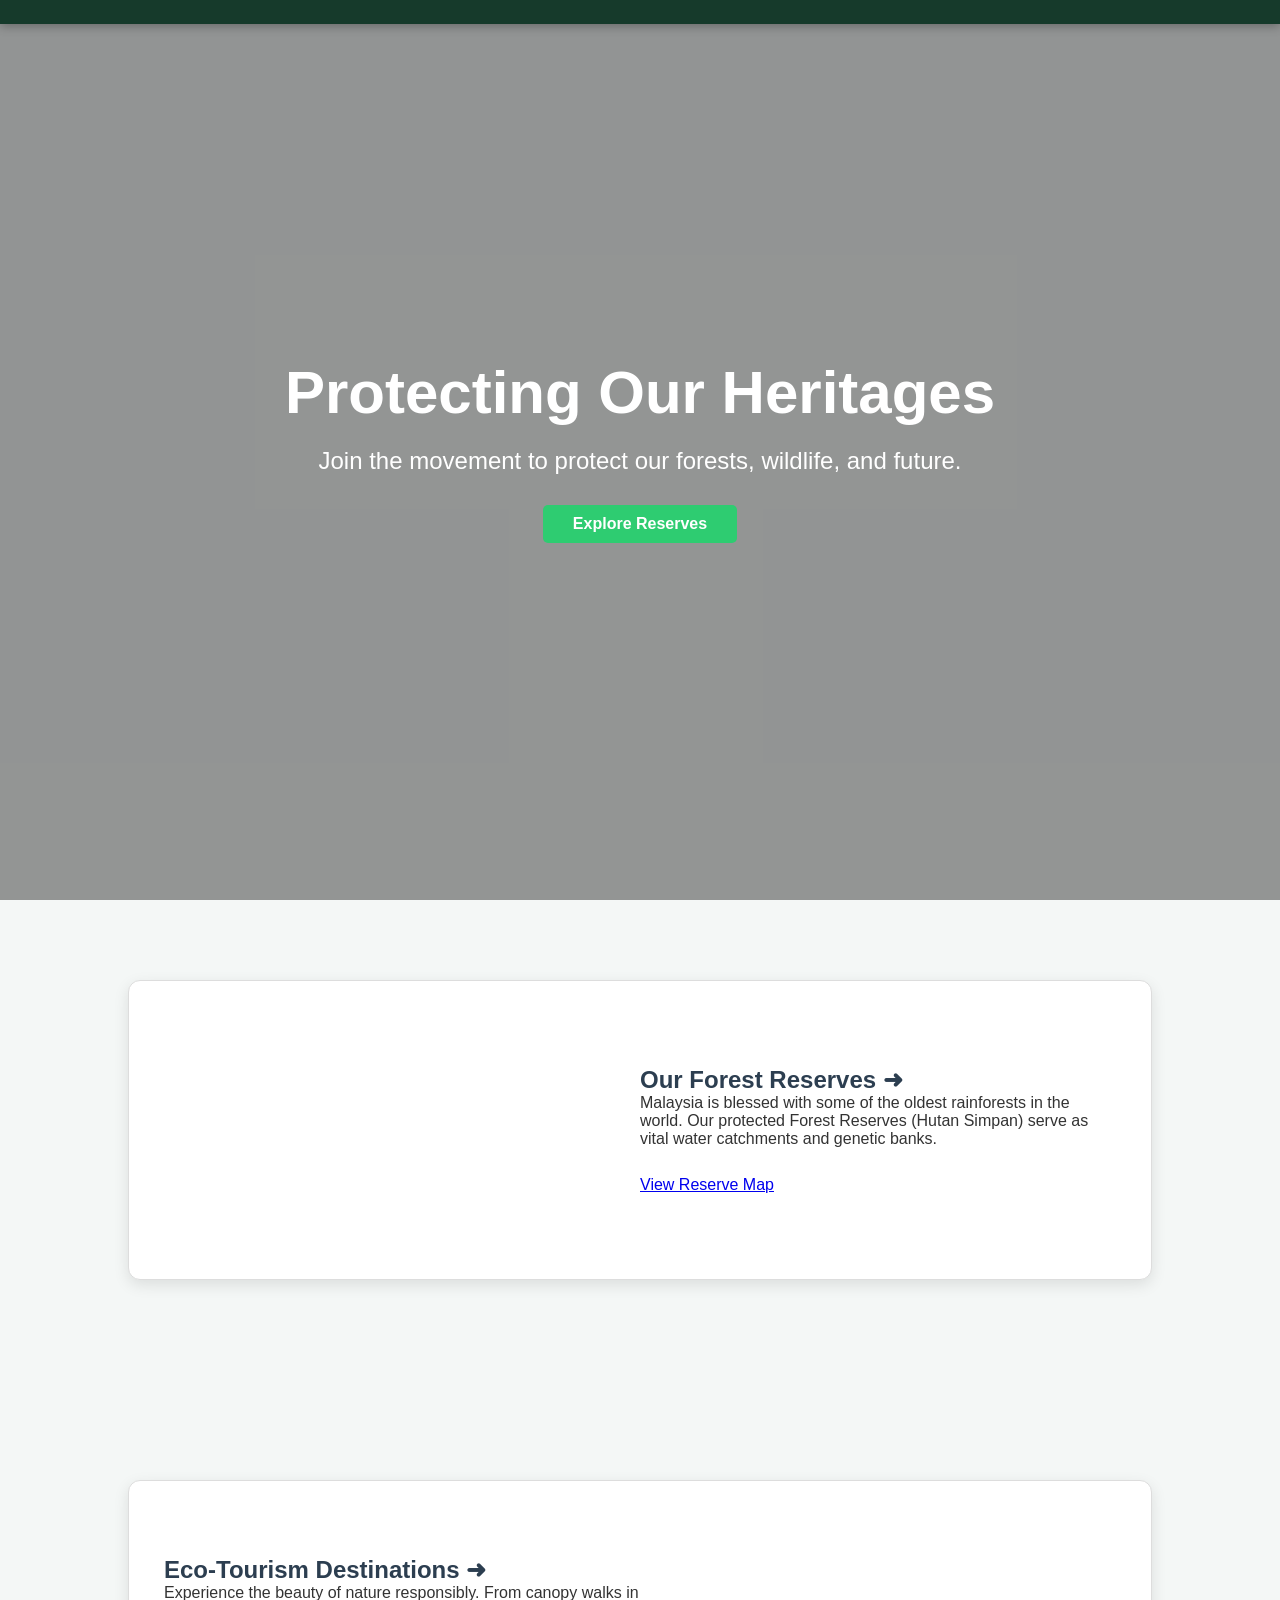
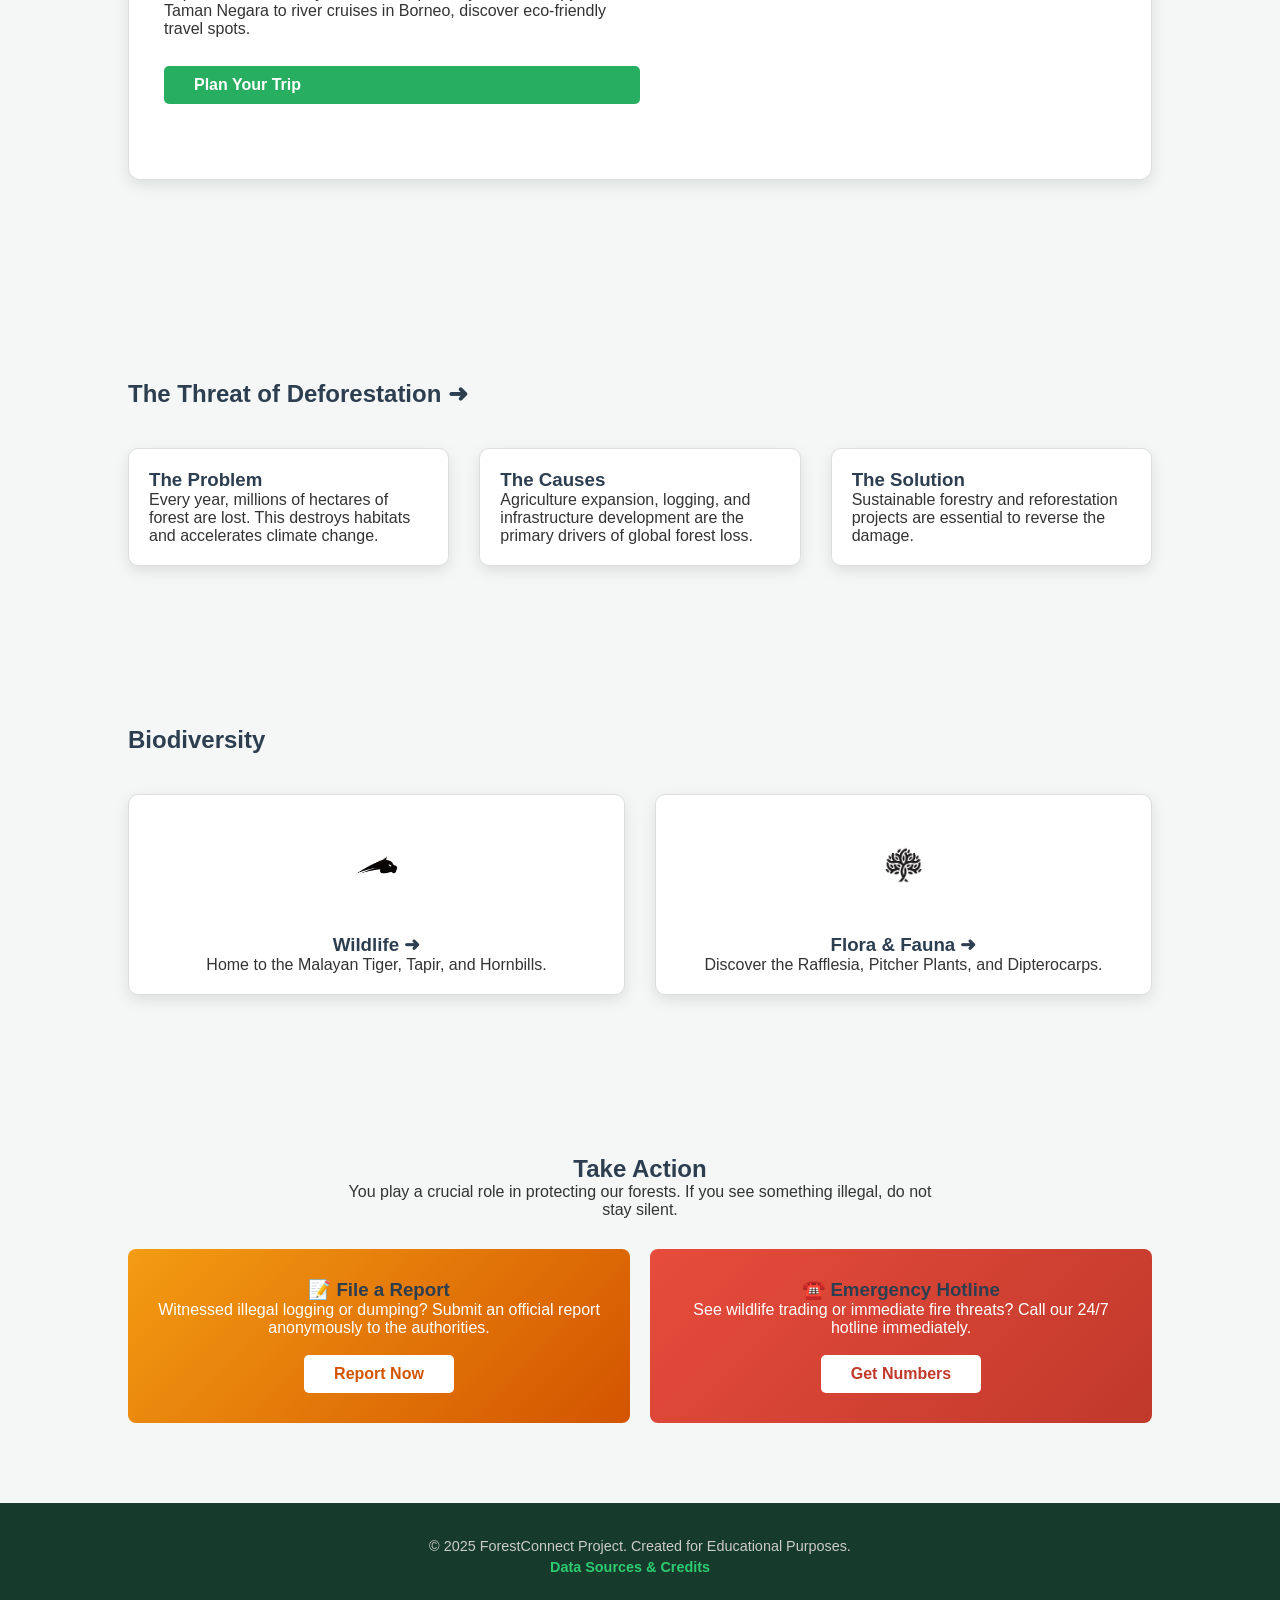
==== index.html @ 32ee4083 "Initial upload" ====
<!DOCTYPE html>
<html lang="en">
<head>
    <meta charset="UTF-8">
    <meta name="viewport" content="width=device-width, initial-scale=1.0">
    <title>ForestConnect - Home</title>
    <link rel="stylesheet" href="style.css">

    <style>
     
        .action-grid {
            display: grid; grid-template-columns: 1fr 1fr; gap: 20px; margin-top: 30px;
        }
        .action-card {
            padding: 30px; border-radius: 8px; text-align: center; color: white; transition: transform 0.3s ease;
        }
        .action-card:hover { transform: scale(1.02); }
        .bg-orange { background: linear-gradient(135deg, #f39c12, #d35400); }
        .bg-red { background: linear-gradient(135deg, #e74c3c, #c0392b); }
    </style>
</head>
<body>

    <nav class="navbar">
    <div class="logo">
        <img src="logo.png" alt="ForestConnect Logo">
    </div>
    
    <div class="menu-icon" id="menu-icon">☰</div>

    <ul class="nav-links" id="nav-links">
       <li><a href="index.html">Home</a></li>
        <li><a href="forest-reserve.html">Forest Reserve</a></li>
         <li><a href="heritage.html" >Heritage</a></li>
        <li><a href="tourism.html">Tourism</a></li>
        <li><a href="deforestation.html">Deforestation</a></li>
        <li><a href="animals.html">Fauna </a></li>
        <li><a href="flora.html">Flora</a></li>
        <li><a href="reports2.html" style="color: #e67e22; font-weight: bold;">Report</a></li>
        <li><a href="hotline.html" style="color: #e74c3c; font-weight: bold;">Hotline</a></li>
         <li><a href="forest-ai.html" style="color: #0077b6; font-weight: bold;">Forest AI</a></li>
        <li><button id="theme-toggle" class="theme-btn">🌙 Dark</button></li>
    </ul>
</nav>

    <section class="hero">
        <video autoplay muted loop playsinline class="back-video">
            <source src="forest.mp4" type="video/mp4">
        </video>
        <div class="overlay"></div>
        <div class="hero-content">
            <h1>Protecting Our Heritages</h1>
            <p>Join the movement to protect our forests, wildlife, and future.</p>
            <a href="forest-reserve.html" class="btn">Explore Reserves</a>
        </div>
    </section>

    <section class="container">
        <div class="split-layout">
            <div class="image-box">
                <video autoplay muted loop playsinline class="card-video">
                    <source src="forestreserve.mp4" type="video/mp4">
                </video>
            </div>
            <div class="text-box">
                <h2>
                    <a href="forest-reserve.html" class="interactive-link">
                        Our Forest Reserves ➜
                    </a>
                </h2>
                <p>Malaysia is blessed with some of the oldest rainforests in the world. Our protected Forest Reserves (Hutan Simpan) serve as vital water catchments and genetic banks.</p>
                <br>
                <a href="forest-reserve.html" class="btn-secondary" style="display:inline-block; margin-top:10px;">View Reserve Map</a>
            </div>
        </div>
    </section>

    <section class="bg-dark">
        <div class="container">
            <div class="split-layout">
                <div class="text-box">
                    <h2>
                        <a href="tourism.html" class="interactive-link">
                            Eco-Tourism Destinations ➜
                        </a>
                    </h2>
                    <p>Experience the beauty of nature responsibly. From canopy walks in Taman Negara to river cruises in Borneo, discover eco-friendly travel spots.</p>
                    <br>
                    <a href="tourism.html" class="btn" style="background: #27ae60; margin-top:10px;">Plan Your Trip</a>
                </div>
                <div class="image-box">
                    <video autoplay muted loop playsinline class="card-video">
                        <source src="waterfall.mp4" type="video/mp4">
                    </video>
                </div>
            </div>
        </div>
    </section>

    <section class="container">
        <h2>
            <a href="deforestation.html" class="interactive-link">
                The Threat of Deforestation ➜
            </a>
        </h2>
        <div class="content-grid">
            <div class="card">
                <h3>The Problem</h3>
                <p>Every year, millions of hectares of forest are lost. This destroys habitats and accelerates climate change.</p>
            </div>
            <div class="card">
                <h3>The Causes</h3>
                <p>Agriculture expansion, logging, and infrastructure development are the primary drivers of global forest loss.</p>
            </div>
            <div class="card">
                <h3>The Solution</h3>
                <p>Sustainable forestry and reforestation projects are essential to reverse the damage.</p>
            </div>
        </div>
    </section>

    <section class="bg-dark">
        <div class="container">
            <h2>Biodiversity</h2>
            <div class="content-grid">
                <div class="card" style="text-align: center;">
                    <img src="tigericon.jpg" alt="Tiger Icon" style="border-radius: 50%; margin-bottom: 15px; width: 100px; height: 100px; object-fit: cover;">
                    <h3><a href="animals.html" class="interactive-link">Wildlife ➜</a></h3>
                    <p>Home to the Malayan Tiger, Tapir, and Hornbills.</p>
                </div>

                <div class="card" style="text-align: center;">
                    <img src="treeicon.jpg" alt="Tree Icon" style="border-radius: 50%; margin-bottom: 15px; width: 100px; height: 100px; object-fit: cover;">
                    <h3><a href="flora.html" class="interactive-link">Flora & Fauna ➜</a></h3>
                    <p>Discover the Rafflesia, Pitcher Plants, and Dipterocarps.</p>
                </div>
            </div>
        </div>
    </section>

    <section class="container">
        <h2 style="text-align: center;">Take Action</h2>
        <p style="text-align: center; max-width: 600px; margin: 0 auto;">You play a crucial role in protecting our forests. If you see something illegal, do not stay silent.</p>
        
        <div class="action-grid">
            <div class="action-card bg-orange">
                <h3>📝 File a Report</h3>
                <p>Witnessed illegal logging or dumping? Submit an official report anonymously to the authorities.</p>
                <br>
                <a href="reports2.html" class="btn" style="background: white; color: #d35400;">Report Now</a>
            </div>

            <div class="action-card bg-red">
                <h3>☎️ Emergency Hotline</h3>
                <p>See wildlife trading or immediate fire threats? Call our 24/7 hotline immediately.</p>
                <br>
                <a href="hotline.html" class="btn" style="background: white; color: #c0392b;">Get Numbers</a>
            </div>
        </div>
    </section>

      <footer>
        <div class="footer-content">
            <p>&copy; 2025 ForestConnect Project. Created for Educational Purposes.</p>
            
            <p>
                <a href="sources.html" class="footer-link">Data Sources & Credits</a>
                <span class="separator"></span>
                
            </p>
        </div>
    </footer>

    <script src="script.js"></script>

</body>
</html>
---- style.css ----
/* =========================================
   1. CSS VARIABLES (DEFAULT: LIGHT MODE)
   ========================================= */
@font-face {
    font-family: 'Montserrat'; 
    src: url('fonts/Montserrat-VariableFont_wght.ttf') format('truetype');
    font-weight: 100 900; 
    font-style: normal;
}

:root {
    /* --- LIGHT MODE COLORS --- */
    --bg-color: #f4f7f6;       
    --text-color: #333333;     
    --card-bg: #ffffff;        
    --heading-color: #2c3e50;  
    --border-color: #dddddd;   
    
    --nav-bg: #163A2b; /* Deep Forest Green */        
    --primary-color: #2ecc71;  
    --shadow: 0 5px 15px rgba(0,0,0,0.1);
}

/* =========================================
   2. DARK MODE OVERRIDES
   ========================================= */
body.dark-mode {
    --bg-color: #121212 !important;
    --text-color: #b0b0b0 !important;
    --card-bg: #1e1e1e !important;
    --heading-color: #ffffff !important;
    --border-color: #333333 !important;
    --shadow: 0 5px 15px rgba(0,0,0,0.5) !important;
    --nav-bg: #163A2b !important; 
    background-color: #121212 !important;
    color: #b0b0b0 !important;
}

body.dark-mode .navbar { border-bottom: 1px solid #225c45; }
body.dark-mode h1, body.dark-mode h2, body.dark-mode h3 { color: #ffffff !important; }
body.dark-mode .card, body.dark-mode .dashboard-wrapper, body.dark-mode .split-layout { background-color: #1e1e1e !important; border-color: #333333 !important; }

/* Tactical Dark Mode Map Filter */
body.dark-mode .leaflet-tile-pane {
    filter: invert(100%) hue-rotate(180deg) brightness(95%) contrast(90%);
}

/* =========================================
   3. GLOBAL STYLES
   ========================================= */
* {
    margin: 0;
    padding: 0;
    box-sizing: border-box;
    font-family: 'Segoe UI', Tahoma, Geneva, Verdana, sans-serif;
    transition: background-color 0.3s, color 0.3s, border-color 0.3s;
}

body {
    background-color: var(--bg-color);
    color: var(--text-color);
    overflow-x: hidden;
}

h1, h2, h3, h4 { color: var(--heading-color); }

/* =========================================
   4. NAVIGATION BAR
   ========================================= */
.navbar {
    position: fixed;
    top: 0;
    width: 100%;
    padding: 20px 50px;
    display: flex;
    justify-content: space-between;
    align-items: center;
    background: var(--nav-bg);
    z-index: 1000;
    box-shadow: 0 2px 10px rgba(0,0,0,0.3);
    transition: top 0.4s ease-in-out, background-color 0.3s;
}

.navbar h1 { margin: 0; font-size: 32px; color: white; }
.logo img { height: 80px; }

.nav-links { list-style: none; display: flex; align-items: center; gap: 20px; }
.nav-links a { text-decoration: none; color: #fff; font-weight: bold; transition: 0.3s; }
.nav-links a:hover, .nav-links a.active { color: var(--primary-color); }

.theme-btn {
    background: transparent; border: 1px solid #fff; color: #fff; 
    padding: 6px 12px; border-radius: 20px; cursor: pointer;
    font-size: 14px; transition: 0.3s; font-weight: bold;
}
.theme-btn:hover { background: #fff; color: #111; }

.menu-icon { display: none; font-size: 2rem; cursor: pointer; color: #fff; }

/* =========================================
   5. DASHBOARD & SIDEBAR LAYOUT
   ========================================= */
.dashboard-wrapper { 
    display: flex; 
    width: 85%; 
    max-width: 1400px; 
    height: 75vh; 
    margin: 40px auto 60px auto; 
    border-radius: 16px; 
    overflow: hidden; 
    box-shadow: var(--shadow); 
    background: var(--card-bg);
    border: 1px solid var(--border-color);
}

#sidebar { 
    width: 350px; background: var(--card-bg); padding: 25px; 
    z-index: 10; overflow-y: auto; display: flex; flex-direction: column;
    border-right: 1px solid var(--border-color);
}

#sidebar h2 { color: #2e7d32; margin-top: 0; border-bottom: 2px solid var(--border-color); padding-bottom: 10px; font-size: 22px; }
#sidebar label { font-weight: bold; font-size: 13px; margin-top: 15px; display: block; color: var(--text-color); }
#sidebar select, #sidebar textarea, #sidebar input[type="file"] { 
    width: 100%; padding: 10px; margin-top: 5px; border: 1px solid var(--border-color); 
    border-radius: 6px; font-family: inherit; background: var(--bg-color); color: var(--text-color);
}

.coord-box { 
    background: var(--bg-color); padding: 10px; border-radius: 6px; 
    font-family: monospace; text-align: center; color: #2ecc71; 
    margin-bottom: 20px; border: 1px dashed #2ecc71; 
}

#sidebar button { 
    width: 100%; padding: 15px; margin-top: 25px; background: #1976D2; color: white; 
    border: none; border-radius: 6px; font-weight: bold; font-size: 16px; cursor: pointer; transition: 0.3s;
}
#sidebar button:hover { filter: brightness(0.9); }
#locate-btn { background: #27ae60 !important; margin-top: 5px !important; margin-bottom: 15px !important; padding: 10px !important; }

.layer-toggle { 
    display: flex; align-items: center; cursor: pointer; font-size: 14px; 
    font-weight: bold; color: var(--text-color); margin-top: 10px; padding: 10px; 
    background: var(--bg-color); border-radius: 8px; border: 1px solid var(--border-color); 
}
.layer-toggle input { width: 18px; height: 18px; margin-right: 10px; cursor: pointer; }

/* =========================================
   6. MAP & LEAFLET OVERRIDES
   ========================================= */
#map-container { flex-grow: 1; position: relative; }
#map { width: 100%; height: 100%; z-index: 1; }

.instructions { 
    position: absolute; top: 15px; right: 15px; background: var(--card-bg); 
    padding: 8px 15px; border-radius: 20px; box-shadow: var(--shadow); 
    z-index: 400; /* 🚨 LOWERED FROM 1000 so the mobile menu covers it safely */
    font-weight: bold; font-size: 13px; color: #2e7d32; pointer-events: none; 
}

/* Also ensure your Navbar is always the highest element on the page */
.navbar { z-index: 9999; }

.custom-svg-pin, .custom-photo-pin { background: transparent !important; border: none !important; box-shadow: none !important; }

.leaflet-popup-content-wrapper { background: var(--card-bg); color: var(--text-color); border-radius: 16px; padding: 0; overflow: hidden; box-shadow: var(--shadow); }
.leaflet-popup-content { margin: 0; width: 280px !important; font-family: inherit; }
.leaflet-popup-tip { background: var(--card-bg); }

.popup-custom-header { background: #1b5e20; color: white; padding: 12px; font-weight: bold; }
.popup-custom-header.critical { background: #e74c3c; }
.popup-custom-body { padding: 15px; }
.popup-custom-img { width: 100%; height: 160px; object-fit: cover; border-radius: 8px; margin-top: 10px; box-shadow: 0 4px 8px rgba(0,0,0,0.1); }
.leaflet-popup-close-button { color: white !important; top: 10px !important; right: 10px !important; font-weight: bold; }

/* =========================================
   7. MAIN WEBSITE / LANDING PAGE SECTIONS
   ========================================= */
.hero { width: 100%; height: 100vh; position: relative; display: flex; align-items: center; justify-content: center; overflow: hidden; }
.back-video { position: absolute; right: 0; bottom: 0; z-index: -1; min-width: 100%; min-height: 100%; object-fit: cover; }
.overlay { position: absolute; top: 0; left: 0; width: 100%; height: 100%; background: rgba(0, 0, 0, 0.4); z-index: 0; }
.hero-content { text-align: center; z-index: 1; color: #fff; padding: 0 20px; }
.hero-content h1 { color: #fff; font-size: 60px; margin-bottom: 20px; }
.hero-content p { color: #fff; font-size: 24px; margin-bottom: 30px; }

.btn { display: inline-block; padding: 10px 30px; background: #2ecc71; color: #fff; border-radius: 5px; text-decoration: none; font-weight: bold; }

.container { padding: 80px 10%; }
.split-layout { display: flex; align-items: stretch; background: var(--card-bg); border: 1px solid var(--border-color); border-radius: 12px; overflow: hidden; box-shadow: var(--shadow); margin-bottom: 40px; height: 300px; }
.text-box { flex: 1; padding: 35px; display: flex; flex-direction: column; justify-content: center; }
.image-box { flex: 1; position: relative; height: 100%; overflow: hidden; }

.card-video { position: absolute; top: 0; left: 0; width: 100%; height: 100%; object-fit: cover; transform: scale(1.6); transform-origin: center center; display: block; opacity: 1; }
body.dark-mode .card-video { opacity: 0.8; } 

.content-grid { display: grid; grid-template-columns: repeat(auto-fit, minmax(250px, 1fr)); gap: 30px; margin-top: 40px; }
.card { background: var(--card-bg); padding: 20px; border-radius: 10px; box-shadow: var(--shadow); border: 1px solid var(--border-color); }
.interactive-link { text-decoration: none; color: inherit; position: relative; display: inline-block; cursor: pointer; }
.interactive-link:hover { color: var(--primary-color); }

footer { text-align: center; padding: 20px; background: #111; color: #fff; }

/* =========================================
   8. MOBILE RESPONSIVENESS (NATIVE APP FEEL)
   ========================================= */
@media (max-width: 768px) {
    /* Prevent the main body from scrolling so the map acts like an app */
    body { overflow: hidden !important; }

    /* Navbar Shrink */
    .navbar { padding: 12px 20px; z-index: 9999; }
    .navbar h1 { font-size: 20px; }
    .logo img { height: 40px; }
    .menu-icon { display: block !important; z-index: 10000; }

    /* Mobile Menu Dropdown */
    .nav-links {
        display: none; flex-direction: column; position: absolute; top: 100%; left: 0; 
        width: 100%; padding: 20px 0; text-align: center; z-index: 9999;
        box-shadow: 0 5px 15px rgba(0,0,0,0.5); background-color: var(--card-bg);
    }
    .nav-links a { color: var(--text-color); font-size: 18px; }
    body.dark-mode .nav-links { background-color: var(--nav-bg); } 
    body.dark-mode .nav-links a { color: #fff; }
    .nav-links.active { display: flex; }
    .nav-links li { margin: 15px 0; }

    /* 🚨 HIDE HERO VIDEO ON MOBILE FOR MAX MAP SPACE 🚨 */
    .report-hero { display: none !important; }

    /* 🚨 TRUE FULLSCREEN DASHBOARD 🚨 */
    .dashboard-wrapper { 
        position: absolute;
        top: 60px; /* Sits exactly under navbar */
        left: 0;
        width: 100%; 
        height: calc(100vh - 60px); 
        margin: 0; 
        border-radius: 0; 
        border: none;
        flex-direction: column;
        box-shadow: none;
        background: transparent;
    }
    
    /* Map becomes the absolute background */
    #map-container { 
        position: absolute;
        top: 0; left: 0;
        height: 100%; 
        width: 100%; 
        z-index: 1;
        border: none;
    }

    /* Floating Centered Pill Instructions */
    .instructions {
        top: 20px;
        left: 50%;
        transform: translateX(-50%);
        right: auto;
        border-radius: 30px;
        padding: 10px 20px;
        font-size: 14px;
        box-shadow: 0 4px 15px rgba(0,0,0,0.2);
        z-index: 10;
        white-space: nowrap; /* Prevents text wrapping */
    }
    
    /* 🚨 THE BOTTOM SHEET DESIGN 🚨 */
    #sidebar { 
        position: absolute;
        bottom: 0; left: 0;
        width: 100%; 
        height: 45vh; /* Takes up bottom 45% of the screen */
        border-right: none; 
        padding: 20px 20px 40px 20px; 
        background: var(--card-bg);
        z-index: 100;
        border-radius: 24px 24px 0 0; /* iOS style rounded top corners */
        box-shadow: 0 -5px 20px rgba(0,0,0,0.2); /* Shadow pointing upwards */
        border-top: 1px solid var(--border-color);
    }

    /* The tiny drag-handle line at the top of the sheet */
    #sidebar::before {
        content: '';
        display: block;
        width: 40px;
        height: 5px;
        background: #ccc;
        border-radius: 5px;
        margin: 0 auto 20px auto;
    }

    /* Tweak text sizes inside the bottom sheet */
    #sidebar h2 { font-size: 18px; text-align: center; border: none; margin-bottom: 5px; padding: 0; }
    #sidebar > p { text-align: center; margin-bottom: 15px; }

    /* Hide non-essential layout classes on mobile to save memory */
    .split-layout, .container, .hero { display: none; }
}
/* =========================================
   9. FOOTER
   ========================================= */
footer {
    background-color: var(--nav-bg); /* Uses your Deep Forest Green! */
    color: #ecf0f1;
    text-align: center; 
    padding: 30px 20px; 
    margin-top: auto;
    width: 100%;
    z-index: 10;
    position: relative;
}
footer p { margin: 5px 0; font-size: 0.9rem; color: #ccc; }
.footer-link { color: var(--primary-color); text-decoration: none; font-weight: bold; transition: 0.3s; }
.footer-link:hover { color: #fff; }
.separator { margin: 0 10px; color: #7f8c8d; }

/* Dark mode compatibility */
body.dark-mode footer { border-top: 1px solid #333; }
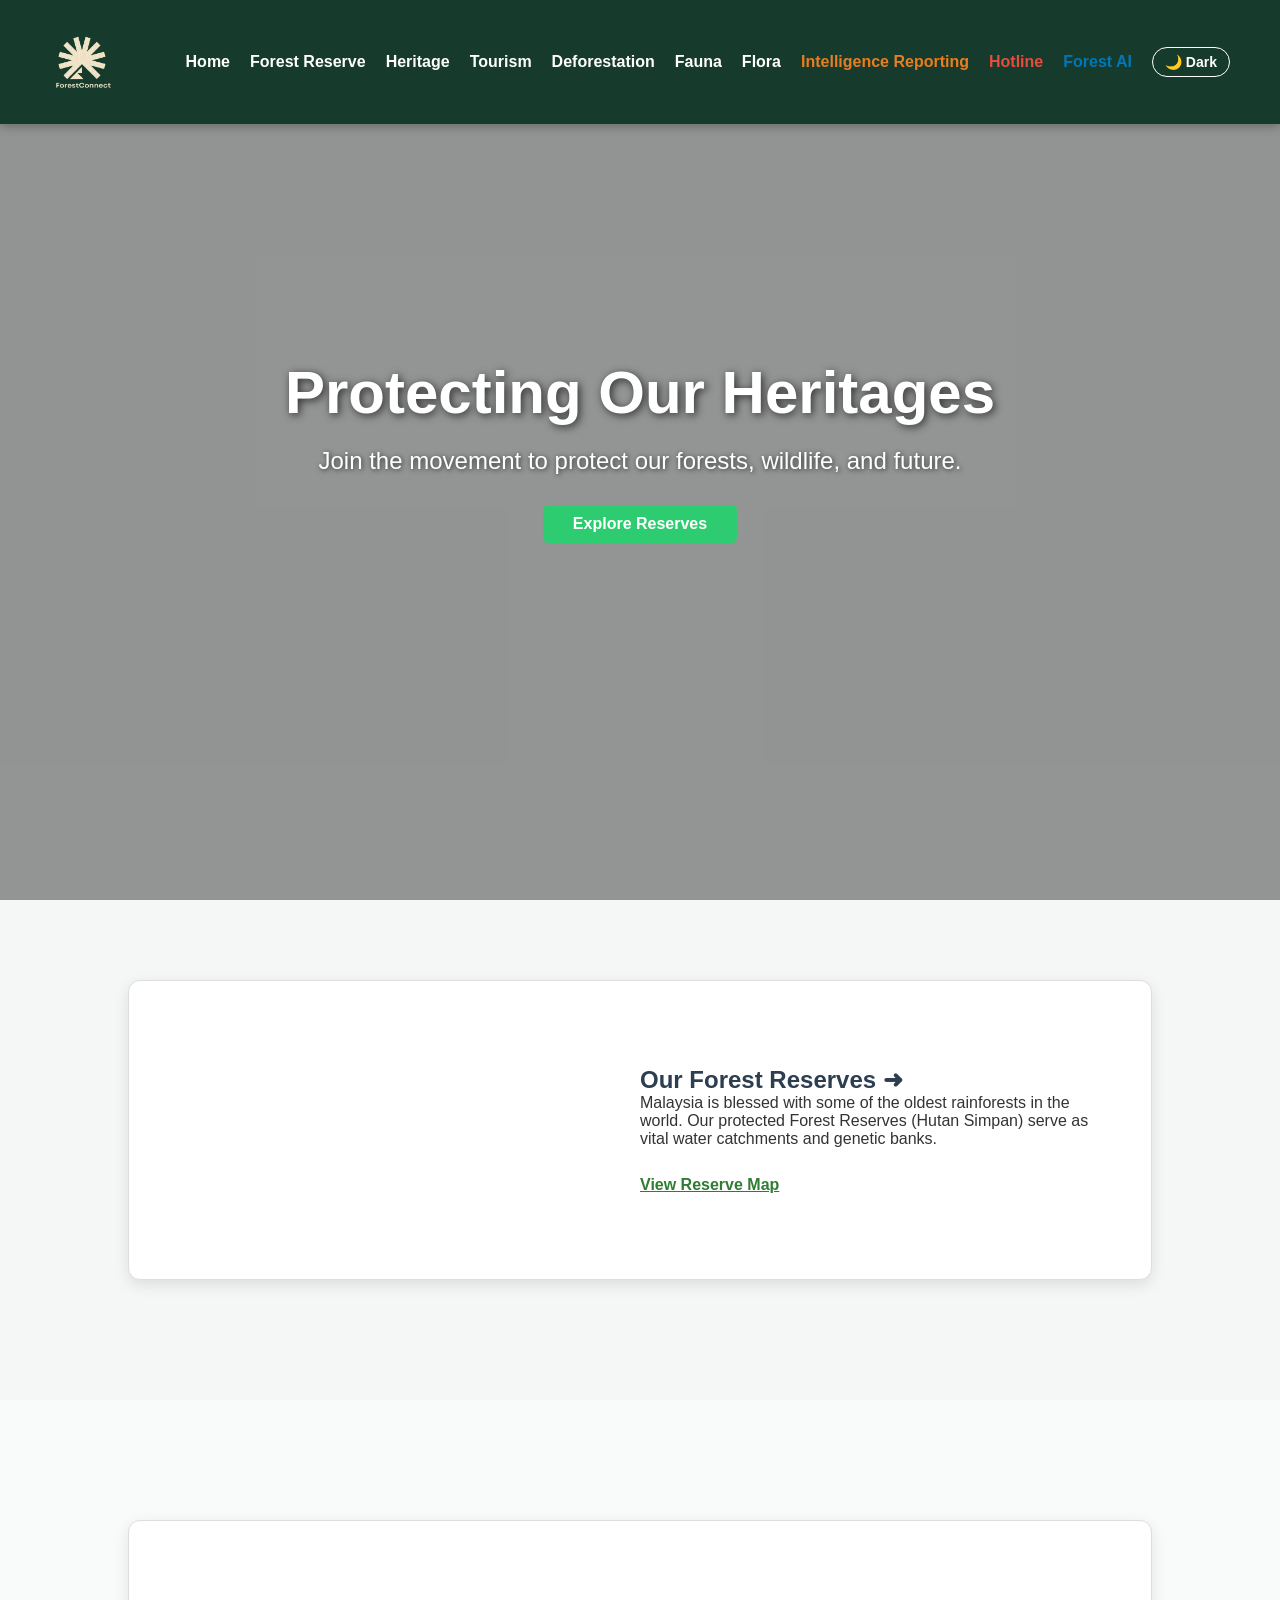
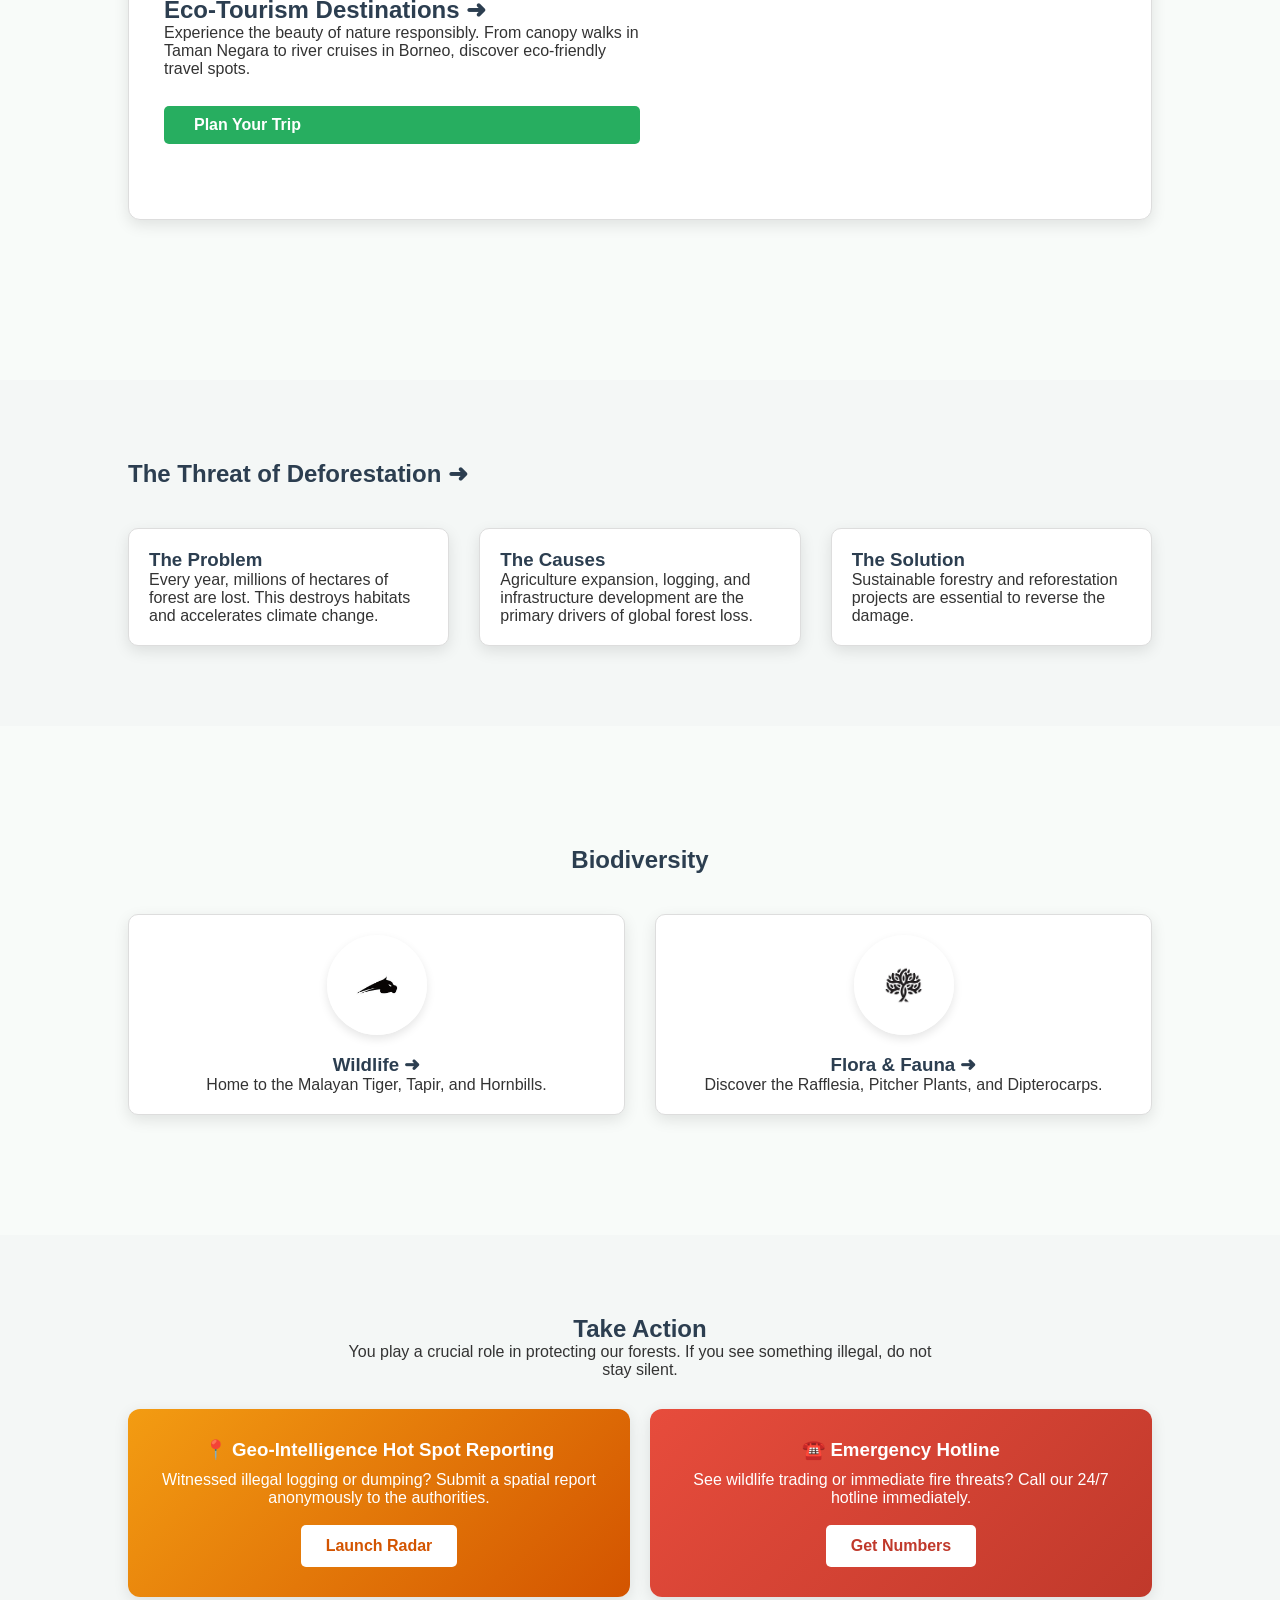
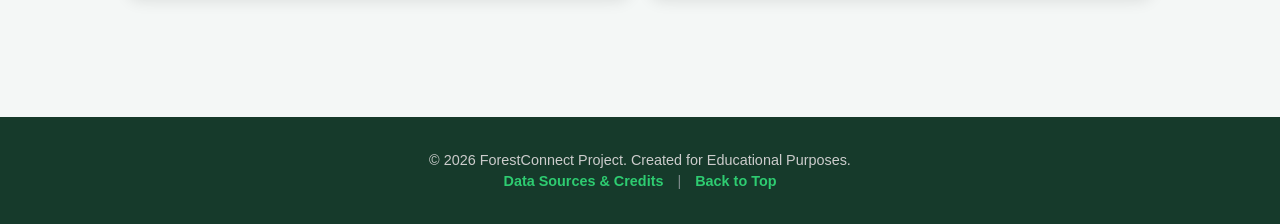
==== commit 60ed7289: "Final UI/UX polish and mobile responsiveness for competition" ====
--- a/index.html
+++ b/index.html
@@ -7,41 +7,56 @@
     <link rel="stylesheet" href="style.css">
 
     <style>
-     
+        /* Action Grid specific styles */
         .action-grid {
-            display: grid; grid-template-columns: 1fr 1fr; gap: 20px; margin-top: 30px;
+            display: grid; 
+            grid-template-columns: 1fr 1fr; 
+            gap: 20px; 
+            margin-top: 30px;
         }
         .action-card {
-            padding: 30px; border-radius: 8px; text-align: center; color: white; transition: transform 0.3s ease;
-        }
-        .action-card:hover { transform: scale(1.02); }
+            padding: 30px; 
+            border-radius: 12px; 
+            text-align: center; 
+            color: white; 
+            transition: transform 0.3s ease, box-shadow 0.3s ease;
+            box-shadow: 0 4px 15px rgba(0,0,0,0.1);
+        }
+        .action-card:hover { 
+            transform: translateY(-5px); /* Professional upward lift on hover */
+            box-shadow: 0 8px 25px rgba(0,0,0,0.2);
+        }
         .bg-orange { background: linear-gradient(135deg, #f39c12, #d35400); }
         .bg-red { background: linear-gradient(135deg, #e74c3c, #c0392b); }
+        
+        /* Ensures dark sections have a subtle background difference if not in main CSS */
+        .bg-dark { background-color: #f8fbf9; padding: 40px 0; }
+        body.dark-mode .bg-dark { background-color: #1a1a1a; }
     </style>
 </head>
 <body>
 
     <nav class="navbar">
-    <div class="logo">
-        <img src="logo.png" alt="ForestConnect Logo">
-    </div>
-    
-    <div class="menu-icon" id="menu-icon">☰</div>
-
-    <ul class="nav-links" id="nav-links">
-       <li><a href="index.html">Home</a></li>
-        <li><a href="forest-reserve.html">Forest Reserve</a></li>
-         <li><a href="heritage.html" >Heritage</a></li>
-        <li><a href="tourism.html">Tourism</a></li>
-        <li><a href="deforestation.html">Deforestation</a></li>
-        <li><a href="animals.html">Fauna </a></li>
-        <li><a href="flora.html">Flora</a></li>
-        <li><a href="reports2.html" style="color: #e67e22; font-weight: bold;">Report</a></li>
-        <li><a href="hotline.html" style="color: #e74c3c; font-weight: bold;">Hotline</a></li>
-         <li><a href="forest-ai.html" style="color: #0077b6; font-weight: bold;">Forest AI</a></li>
-        <li><button id="theme-toggle" class="theme-btn">🌙 Dark</button></li>
-    </ul>
-</nav>
+        <div class="logo">
+            <img src="logo.png" alt="ForestConnect Logo">
+        </div>
+        
+        <div class="menu-icon" id="menu-icon">☰</div>
+
+        <ul class="nav-links" id="nav-links">
+            <li><a href="index.html">Home</a></li>
+            <li><a href="forest-reserve.html">Forest Reserve</a></li>
+            <li><a href="heritage.html">Heritage</a></li>
+            <li><a href="tourism.html">Tourism</a></li>
+            <li><a href="deforestation.html">Deforestation</a></li>
+            <li><a href="animals.html">Fauna</a></li>
+            <li><a href="flora.html">Flora</a></li>
+            <li><a href="reports2.html" style="color: #e67e22; font-weight: bold;">Intelligence Reporting</a></li>
+            <li><a href="hotline.html" style="color: #e74c3c; font-weight: bold;">Hotline</a></li>
+            <li><a href="forest-ai.html" style="color: #0077b6; font-weight: bold;">Forest AI</a></li>
+            <li><button id="theme-toggle" class="theme-btn">🌙 Dark</button></li>
+        </ul>
+    </nav>
 
     <section class="hero">
         <video autoplay muted loop playsinline class="back-video">
@@ -49,8 +64,8 @@
         </video>
         <div class="overlay"></div>
         <div class="hero-content">
-            <h1>Protecting Our Heritages</h1>
-            <p>Join the movement to protect our forests, wildlife, and future.</p>
+            <h1 style="text-shadow: 2px 2px 8px rgba(0,0,0,0.7);">Protecting Our Heritages</h1>
+            <p style="text-shadow: 1px 1px 5px rgba(0,0,0,0.7);">Join the movement to protect our forests, wildlife, and future.</p>
             <a href="forest-reserve.html" class="btn">Explore Reserves</a>
         </div>
     </section>
@@ -70,7 +85,7 @@
                 </h2>
                 <p>Malaysia is blessed with some of the oldest rainforests in the world. Our protected Forest Reserves (Hutan Simpan) serve as vital water catchments and genetic banks.</p>
                 <br>
-                <a href="forest-reserve.html" class="btn-secondary" style="display:inline-block; margin-top:10px;">View Reserve Map</a>
+                <a href="forest-reserve.html" class="btn-secondary" style="display:inline-block; margin-top:10px; font-weight:bold; color:#2e7d32;">View Reserve Map</a>
             </div>
         </div>
     </section>
@@ -121,16 +136,16 @@
 
     <section class="bg-dark">
         <div class="container">
-            <h2>Biodiversity</h2>
+            <h2 style="text-align: center; margin-bottom: 30px;">Biodiversity</h2>
             <div class="content-grid">
                 <div class="card" style="text-align: center;">
-                    <img src="tigericon.jpg" alt="Tiger Icon" style="border-radius: 50%; margin-bottom: 15px; width: 100px; height: 100px; object-fit: cover;">
+                    <img src="tigericon.jpg" alt="Tiger Icon" style="border-radius: 50%; margin-bottom: 15px; width: 100px; height: 100px; object-fit: cover; box-shadow: 0 4px 10px rgba(0,0,0,0.1);">
                     <h3><a href="animals.html" class="interactive-link">Wildlife ➜</a></h3>
                     <p>Home to the Malayan Tiger, Tapir, and Hornbills.</p>
                 </div>
 
                 <div class="card" style="text-align: center;">
-                    <img src="treeicon.jpg" alt="Tree Icon" style="border-radius: 50%; margin-bottom: 15px; width: 100px; height: 100px; object-fit: cover;">
+                    <img src="treeicon.jpg" alt="Tree Icon" style="border-radius: 50%; margin-bottom: 15px; width: 100px; height: 100px; object-fit: cover; box-shadow: 0 4px 10px rgba(0,0,0,0.1);">
                     <h3><a href="flora.html" class="interactive-link">Flora & Fauna ➜</a></h3>
                     <p>Discover the Rafflesia, Pitcher Plants, and Dipterocarps.</p>
                 </div>
@@ -138,40 +153,55 @@
         </div>
     </section>
 
-    <section class="container">
+    <section class="container" style="margin-bottom: 40px;">
         <h2 style="text-align: center;">Take Action</h2>
         <p style="text-align: center; max-width: 600px; margin: 0 auto;">You play a crucial role in protecting our forests. If you see something illegal, do not stay silent.</p>
         
         <div class="action-grid">
             <div class="action-card bg-orange">
-                <h3>📝 File a Report</h3>
-                <p>Witnessed illegal logging or dumping? Submit an official report anonymously to the authorities.</p>
+                <h3 style="color: white; margin-bottom: 10px;">📍 Geo-Intelligence Hot Spot Reporting</h3>
+                <p>Witnessed illegal logging or dumping? Submit a spatial report anonymously to the authorities.</p>
                 <br>
-                <a href="reports2.html" class="btn" style="background: white; color: #d35400;">Report Now</a>
+                <a href="reports2.html" class="btn" style="background: white; color: #d35400; padding: 12px 25px;">Launch Radar</a>
             </div>
 
             <div class="action-card bg-red">
-                <h3>☎️ Emergency Hotline</h3>
+                <h3 style="color: white; margin-bottom: 10px;">☎️ Emergency Hotline</h3>
                 <p>See wildlife trading or immediate fire threats? Call our 24/7 hotline immediately.</p>
                 <br>
-                <a href="hotline.html" class="btn" style="background: white; color: #c0392b;">Get Numbers</a>
-            </div>
-        </div>
-    </section>
-
-      <footer>
+                <a href="hotline.html" class="btn" style="background: white; color: #c0392b; padding: 12px 25px;">Get Numbers</a>
+            </div>
+        </div>
+    </section>
+
+    <footer>
         <div class="footer-content">
-            <p>&copy; 2025 ForestConnect Project. Created for Educational Purposes.</p>
-            
+            <p>&copy; 2026 ForestConnect Project. Created for Educational Purposes.</p>
             <p>
                 <a href="sources.html" class="footer-link">Data Sources & Credits</a>
-                <span class="separator"></span>
-                
+                <span class="separator">|</span>
+                <a href="index.html" class="footer-link">Back to Top</a>
             </p>
         </div>
     </footer>
 
     <script src="script.js"></script>
 
+    <script>
+        // Ensure action grid becomes single column on mobile
+        const mediaQuery = window.matchMedia('(max-width: 768px)');
+        function handleTabletChange(e) {
+            const grid = document.querySelector('.action-grid');
+            if (grid) {
+                if (e.matches) {
+                    grid.style.gridTemplateColumns = '1fr';
+                } else {
+                    grid.style.gridTemplateColumns = '1fr 1fr';
+                }
+            }
+        }
+        mediaQuery.addListener(handleTabletChange);
+        handleTabletChange(mediaQuery);
+    </script>
 </body>
 </html>
--- a/style.css
+++ b/style.css
@@ -76,7 +76,7 @@
     justify-content: space-between;
     align-items: center;
     background: var(--nav-bg);
-    z-index: 1000;
+    z-index: 10000;
     box-shadow: 0 2px 10px rgba(0,0,0,0.3);
     transition: top 0.4s ease-in-out, background-color 0.3s;
 }
@@ -105,7 +105,7 @@
     width: 85%; 
     max-width: 1400px; 
     height: 75vh; 
-    margin: 40px auto 60px auto; 
+    margin: 120px auto 60px auto; 
     border-radius: 16px; 
     overflow: hidden; 
     box-shadow: var(--shadow); 
@@ -155,12 +155,9 @@
 .instructions { 
     position: absolute; top: 15px; right: 15px; background: var(--card-bg); 
     padding: 8px 15px; border-radius: 20px; box-shadow: var(--shadow); 
-    z-index: 400; /* 🚨 LOWERED FROM 1000 so the mobile menu covers it safely */
+    z-index: 400; 
     font-weight: bold; font-size: 13px; color: #2e7d32; pointer-events: none; 
 }
-
-/* Also ensure your Navbar is always the highest element on the page */
-.navbar { z-index: 9999; }
 
 .custom-svg-pin, .custom-photo-pin { background: transparent !important; border: none !important; box-shadow: none !important; }
 
@@ -199,26 +196,22 @@
 .interactive-link { text-decoration: none; color: inherit; position: relative; display: inline-block; cursor: pointer; }
 .interactive-link:hover { color: var(--primary-color); }
 
-footer { text-align: center; padding: 20px; background: #111; color: #fff; }
-
 /* =========================================
    8. MOBILE RESPONSIVENESS (NATIVE APP FEEL)
    ========================================= */
 @media (max-width: 768px) {
-    /* Prevent the main body from scrolling so the map acts like an app */
-    body { overflow: hidden !important; }
-
     /* Navbar Shrink */
-    .navbar { padding: 12px 20px; z-index: 9999; }
+    .navbar { padding: 12px 20px; }
     .navbar h1 { font-size: 20px; }
     .logo img { height: 40px; }
-    .menu-icon { display: block !important; z-index: 10000; }
+    .menu-icon { display: block !important; }
 
     /* Mobile Menu Dropdown */
     .nav-links {
         display: none; flex-direction: column; position: absolute; top: 100%; left: 0; 
-        width: 100%; padding: 20px 0; text-align: center; z-index: 9999;
+        width: 100%; padding: 20px 0; text-align: center; 
         box-shadow: 0 5px 15px rgba(0,0,0,0.5); background-color: var(--card-bg);
+        max-height: 75vh; overflow-y: auto;
     }
     .nav-links a { color: var(--text-color); font-size: 18px; }
     body.dark-mode .nav-links { background-color: var(--nav-bg); } 
@@ -226,64 +219,60 @@
     .nav-links.active { display: flex; }
     .nav-links li { margin: 15px 0; }
 
-    /* 🚨 HIDE HERO VIDEO ON MOBILE FOR MAX MAP SPACE 🚨 */
-    .report-hero { display: none !important; }
-
-    /* 🚨 TRUE FULLSCREEN DASHBOARD 🚨 */
+    /* General Layout Fixes */
+    .container { padding: 100px 5% 40px 5% !important; display: block !important; }
+    
+    /* 🚨 REPAIRED: Stack content on mobile instead of deleting it! 🚨 */
+    .hero { height: auto; min-height: 100vh; padding-top: 80px; }
+    .hero-content h1 { font-size: 36px; }
+    .hero-content p { font-size: 16px; }
+    .split-layout { flex-direction: column; height: auto; }
+    .image-box { min-height: 250px; }
+    .card-video { transform: scale(1); }
+
+    /* 🚨 TRUE FLEXBOX DASHBOARD (Flush to edges like a real iPhone App) 🚨 */
     .dashboard-wrapper { 
-        position: absolute;
-        top: 60px; /* Sits exactly under navbar */
-        left: 0;
-        width: 100%; 
-        height: calc(100vh - 60px); 
-        margin: 0; 
-        border-radius: 0; 
-        border: none;
+        position: relative;
+        width: 100%; /* Flush to the screen edges */
+        height: calc(100vh - 140px); /* Perfect height math to prevent scrolling off-screen */
+        margin: 80px 0 0 0; /* Right under the navbar */
+        border-radius: 0; /* Removes rounded corners on edges */
+        border-left: none;
+        border-right: none;
         flex-direction: column;
+        display: flex; 
+        overflow: hidden; 
         box-shadow: none;
-        background: transparent;
     }
     
-    /* Map becomes the absolute background */
+    /* Map takes the top half */
     #map-container { 
-        position: absolute;
-        top: 0; left: 0;
-        height: 100%; 
+        order: 1; 
+        position: relative;
+        height: 55%; 
         width: 100%; 
         z-index: 1;
         border: none;
     }
 
-    /* Floating Centered Pill Instructions */
-    .instructions {
-        top: 20px;
-        left: 50%;
-        transform: translateX(-50%);
-        right: auto;
-        border-radius: 30px;
-        padding: 10px 20px;
-        font-size: 14px;
-        box-shadow: 0 4px 15px rgba(0,0,0,0.2);
-        z-index: 10;
-        white-space: nowrap; /* Prevents text wrapping */
-    }
-    
-    /* 🚨 THE BOTTOM SHEET DESIGN 🚨 */
+    /* 🚨 NATIVE BOTTOM SHEET FORM 🚨 */
     #sidebar { 
-        position: absolute;
-        bottom: 0; left: 0;
+        order: 2; 
+        position: relative; 
         width: 100%; 
-        height: 45vh; /* Takes up bottom 45% of the screen */
-        border-right: none; 
-        padding: 20px 20px 40px 20px; 
+        height: 45%; 
+        padding: 20px 20px 80px 20px; /* Extra padding at bottom for iPhone Safari bar */
         background: var(--card-bg);
         z-index: 100;
-        border-radius: 24px 24px 0 0; /* iOS style rounded top corners */
-        box-shadow: 0 -5px 20px rgba(0,0,0,0.2); /* Shadow pointing upwards */
+        border-radius: 24px 24px 0 0; 
+        margin-top: -20px; 
+        box-shadow: 0 -5px 20px rgba(0,0,0,0.2); 
         border-top: 1px solid var(--border-color);
-    }
-
-    /* The tiny drag-handle line at the top of the sheet */
+        overflow-y: auto; 
+        -webkit-overflow-scrolling: touch; /* 🚨 Smooth scrolling on iPhones! */
+    }
+
+    /* Drag-handle line at the top of the sheet */
     #sidebar::before {
         content: '';
         display: block;
@@ -294,18 +283,15 @@
         margin: 0 auto 20px auto;
     }
 
-    /* Tweak text sizes inside the bottom sheet */
     #sidebar h2 { font-size: 18px; text-align: center; border: none; margin-bottom: 5px; padding: 0; }
     #sidebar > p { text-align: center; margin-bottom: 15px; }
-
-    /* Hide non-essential layout classes on mobile to save memory */
-    .split-layout, .container, .hero { display: none; }
-}
+}
+
 /* =========================================
    9. FOOTER
    ========================================= */
 footer {
-    background-color: var(--nav-bg); /* Uses your Deep Forest Green! */
+    background-color: var(--nav-bg);
     color: #ecf0f1;
     text-align: center; 
     padding: 30px 20px; 
